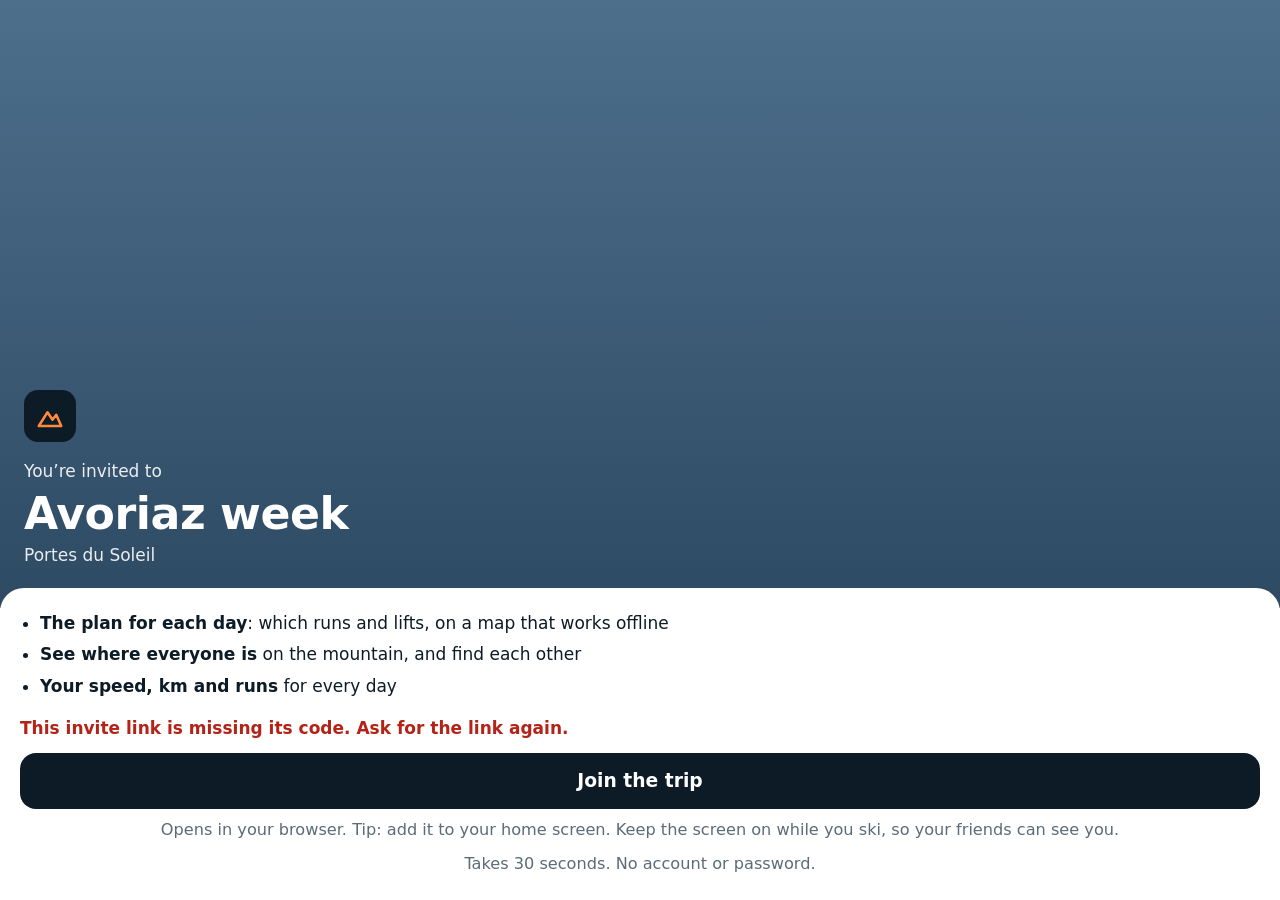
==== join.html @ c1f0bc09 "Group: invite link, join flow, friends on the map, meeting point - Organizer starts the trip from th" ====
<!doctype html>
<html lang="en">
<head>
<meta charset="utf-8">
<meta name="viewport" content="width=device-width, initial-scale=1, viewport-fit=cover">
<title>Join the trip · Ski Nav</title>
<meta name="description" content="You're invited to a ski trip on Ski Nav: the plan for every day and where everyone is on the mountain.">
<meta property="og:title" content="Join our ski trip on Ski Nav">
<meta property="og:description" content="The plan for every day, and where everyone is on the mountain.">
<meta name="theme-color" content="#2e4a63">
<style>
:root{--bg:#eef2f5;--panel:#fff;--ink:#0d1b26;--muted:#5b6b78;--line:#d5dde3;--accent:#0a6cff}
@media (prefers-color-scheme:dark){:root{--bg:#0b1218;--panel:#131d26;--ink:#eaf1f6;--muted:#9fb0bd;--line:#26333f}}
*{box-sizing:border-box}
html,body{margin:0;height:100%;background:var(--bg);color:var(--ink);font:17px/1.4 -apple-system,BlinkMacSystemFont,"Segoe UI",Roboto,system-ui,sans-serif}
body{display:flex;flex-direction:column;min-height:100dvh}
.hero{flex:1;min-height:42dvh;background:linear-gradient(#4d6f8c,#2e4a63);color:#fff;padding:calc(48px + env(safe-area-inset-top,0px)) 24px 40px;display:flex;flex-direction:column;justify-content:flex-end;gap:8px}
.logo{width:52px;height:52px;border-radius:14px;background:#0d1b26;display:flex;align-items:center;justify-content:center;margin-bottom:10px}
.inv{font-size:1rem;opacity:.9}
h1{margin:0;font-size:2.6rem;line-height:1;font-weight:800;letter-spacing:-.01em}
.dates{font-size:1rem;opacity:.9}
.sheet{background:var(--panel);border-radius:24px 24px 0 0;margin-top:-20px;padding:24px 20px calc(24px + env(safe-area-inset-bottom,0px));display:flex;flex-direction:column;gap:12px;position:relative}
ul{margin:0 0 6px;padding-left:20px;display:grid;gap:8px}
.btn{display:flex;align-items:center;justify-content:center;min-height:56px;border-radius:16px;font-size:1.1rem;font-weight:700;text-decoration:none;border:0;width:100%;cursor:pointer;font-family:inherit}
.primary{background:var(--ink);color:var(--panel)}
.ghost{background:transparent;color:var(--ink);border:1px solid var(--line)}
.note{margin:0;color:var(--muted);font-size:.95rem;text-align:center}
.box{background:var(--bg);border-radius:16px;padding:14px 16px;font-size:.98rem;display:grid;gap:8px}
.box b{font-size:1rem}
.box ol{margin:0;padding-left:20px;display:grid;gap:4px}
.err{color:#b42318;font-weight:600;margin:0}
[hidden]{display:none!important}
</style>
</head>
<body>
<div class="hero">
  <span class="logo" aria-hidden="true"><svg width="30" height="30" viewBox="0 0 24 24" fill="none" stroke="#FF8A3D" stroke-width="2" stroke-linecap="round" stroke-linejoin="round"><path d="M3 20l7-11 4 6 3-4 4 9z"/></svg></span>
  <span class="inv" id="inv">You’re invited to</span>
  <h1 id="trip">Avoriaz week</h1>
  <span class="dates" id="dates">Portes du Soleil</span>
</div>
<div class="sheet">
  <ul>
    <li><b>The plan for each day</b>: which runs and lifts, on a map that works offline</li>
    <li><b>See where everyone is</b> on the mountain, and find each other</li>
    <li><b>Your speed, km and runs</b> for every day</li>
  </ul>
  <p class="err" id="err" hidden>This invite link is missing its code. Ask for the link again.</p>

  <!-- iPhone -->
  <div id="ios" hidden style="display:grid;gap:10px">
    <a class="btn primary" id="openApp" href="#">Open in the Ski Nav app</a>
    <button class="btn ghost" id="noApp" type="button">I don’t have the app yet</button>
    <div class="box" id="getApp" hidden>
      <b>Get the iPhone app (best: it keeps working with your phone in your pocket)</b>
      <ol>
        <li id="tfStep">Ask the organizer for the TestFlight invite.</li>
        <li>Install it, then come back to this message and tap the link again.</li>
      </ol>
      <a class="btn ghost" id="webIos" href="#">Use it in Safari for now</a>
    </div>
  </div>

  <!-- Android and everything else -->
  <div id="other" hidden style="display:grid;gap:10px">
    <a class="btn primary" id="webOther" href="#">Join the trip</a>
    <p class="note">Opens in your browser. Tip: add it to your home screen. Keep the screen on while you ski, so your friends can see you.</p>
  </div>

  <p class="note">Takes 30 seconds. No account or password.</p>
</div>
<script>
(function(){
  // Optional: link to the TestFlight public invite once the app is on TestFlight.
  var TESTFLIGHT_URL = '';
  // Optional: the group server, to show who invited you (same values as CONFIG.group in index.html).
  var GROUP = window.__GROUP_BACKEND || null;

  var q = new URLSearchParams(location.search);
  var code = (q.get('c') || q.get('join') || (location.hash.match(/c=([A-Za-z0-9-]+)/) || [])[1] || '').trim().toUpperCase();
  if (!/^[A-Z0-9-]{4,16}$/.test(code)) { document.getElementById('err').hidden = false; code = ''; }
  var web = 'index.html' + (code ? '?join=' + encodeURIComponent(code) : '');
  var ua = navigator.userAgent || '';
  var isIOS = /iPhone|iPad|iPod/.test(ua) || (navigator.platform === 'MacIntel' && navigator.maxTouchPoints > 1);

  if (isIOS) {
    document.getElementById('ios').hidden = false;
    document.getElementById('openApp').href = 'skinav://join?c=' + encodeURIComponent(code);
    document.getElementById('webIos').href = web;
    document.getElementById('noApp').onclick = function(){ document.getElementById('getApp').hidden = false; this.hidden = true; };
    if (TESTFLIGHT_URL) document.getElementById('tfStep').innerHTML = '<a href="' + TESTFLIGHT_URL + '">Get it on TestFlight</a> (install TestFlight from the App Store first if it asks).';
  } else {
    document.getElementById('other').hidden = false;
    document.getElementById('webOther').href = web;
  }

  if (GROUP && GROUP.url && code) {
    fetch(GROUP.url.replace(/\/$/, '') + '/rest/v1/rpc/trip_preview', {method:'POST', headers:{'apikey':GROUP.key,'Authorization':'Bearer '+GROUP.key,'Content-Type':'application/json'}, body: JSON.stringify({p_code: code})})
      .then(function(r){ return r.ok ? r.json() : null; })
      .then(function(p){
        if (!p) { document.getElementById('err').textContent = 'This invite link isn’t valid any more. Ask for a new one.'; document.getElementById('err').hidden = false; return; }
        document.getElementById('inv').textContent = (p.organizer || 'Your friend') + ' invited you to';
        document.getElementById('trip').textContent = p.name;
        if (p.starts_on) { var f = function(d){ return new Date(d + 'T12:00').toLocaleDateString('en-US', {weekday:'short', month:'short', day:'numeric'}); };
          document.getElementById('dates').textContent = f(p.starts_on) + ' to ' + f(p.ends_on) + ' · Portes du Soleil'; }
      }).catch(function(){});
  }
})();
</script>
</body>
</html>
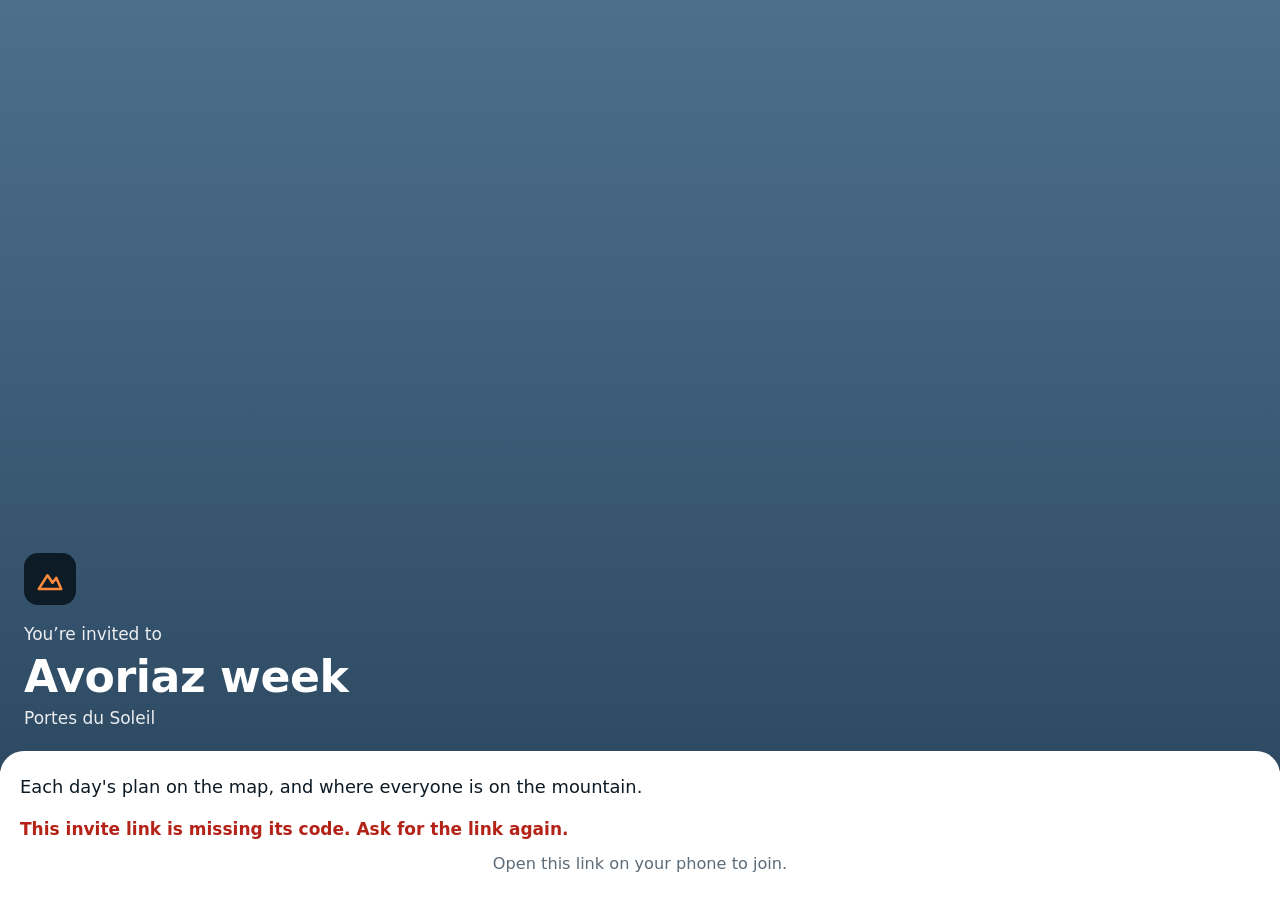
==== commit d0631ee9: "Invite page: one screen, two buttons on iPhone, one on Android Co-Authored-By: Claude Opus 5.5 <nore" ====
--- a/join.html
+++ b/join.html
@@ -24,6 +24,7 @@
 .btn{display:flex;align-items:center;justify-content:center;min-height:56px;border-radius:16px;font-size:1.1rem;font-weight:700;text-decoration:none;border:0;width:100%;cursor:pointer;font-family:inherit}
 .primary{background:var(--ink);color:var(--panel)}
 .ghost{background:transparent;color:var(--ink);border:1px solid var(--line)}
+.lead{margin:0 0 6px;font-size:1.05rem;line-height:1.4}
 .note{margin:0;color:var(--muted);font-size:.95rem;text-align:center}
 .box{background:var(--bg);border-radius:16px;padding:14px 16px;font-size:.98rem;display:grid;gap:8px}
 .box b{font-size:1rem}
@@ -40,58 +41,55 @@
   <span class="dates" id="dates">Portes du Soleil</span>
 </div>
 <div class="sheet">
-  <ul>
-    <li><b>The plan for each day</b>: which runs and lifts, on a map that works offline</li>
-    <li><b>See where everyone is</b> on the mountain, and find each other</li>
-    <li><b>Your speed, km and runs</b> for every day</li>
-  </ul>
+  <p class="lead">Each day's plan on the map, and where everyone is on the mountain.</p>
   <p class="err" id="err" hidden>This invite link is missing its code. Ask for the link again.</p>
 
-  <!-- iPhone -->
+  <!-- iPhone: open the app, or get it from TestFlight -->
   <div id="ios" hidden style="display:grid;gap:10px">
-    <a class="btn primary" id="openApp" href="#">Open in the Ski Nav app</a>
-    <button class="btn ghost" id="noApp" type="button">I don’t have the app yet</button>
-    <div class="box" id="getApp" hidden>
-      <b>Get the iPhone app (best: it keeps working with your phone in your pocket)</b>
-      <ol>
-        <li id="tfStep">Ask the organizer for the TestFlight invite.</li>
-        <li>Install it, then come back to this message and tap the link again.</li>
-      </ol>
-      <a class="btn ghost" id="webIos" href="#">Use it in Safari for now</a>
-    </div>
+    <a class="btn primary" id="openApp" href="#">Open in Ski Nav</a>
+    <a class="btn ghost" id="getIos" href="#">Get the app</a>
+    <p class="note">New? Get the app, then tap this invite link again.</p>
   </div>
 
-  <!-- Android and everything else -->
-  <div id="other" hidden style="display:grid;gap:10px">
-    <a class="btn primary" id="webOther" href="#">Join the trip</a>
-    <p class="note">Opens in your browser. Tip: add it to your home screen. Keep the screen on while you ski, so your friends can see you.</p>
+  <!-- Android: one button opens the app, or downloads it when it isn't installed -->
+  <div id="android" hidden style="display:grid;gap:10px">
+    <a class="btn primary" id="openAppA" href="#">Join with Ski Nav</a>
+    <p class="note">No app yet? This downloads it. Install, then tap this invite link again.</p>
   </div>
 
-  <p class="note">Takes 30 seconds. No account or password.</p>
+  <!-- computer -->
+  <div id="other" hidden>
+    <p class="note">Open this link on your phone to join.</p>
+  </div>
 </div>
 <script>
 (function(){
   // Optional: link to the TestFlight public invite once the app is on TestFlight.
-  var TESTFLIGHT_URL = '';
+  var TESTFLIGHT_URL = 'https://testflight.apple.com/join/kPyVvmk9';
+  var ANDROID_APK = 'https://github.com/alonmaltzov/ski-nav/releases/download/android/SkiNav.apk';
   // Optional: the group server, to show who invited you (same values as CONFIG.group in index.html).
-  var GROUP = window.__GROUP_BACKEND || null;
+  var GROUP = window.__GROUP_BACKEND || {"url": "https://aklgkbiehjxpeevuqump.supabase.co", "key": "eyJhbGciOiJIUzI1NiIsInR5cCI6IkpXVCJ9.eyJpc3MiOiJzdXBhYmFzZSIsInJlZiI6ImFrbGdrYmllaGp4cGVldnVxdW1wIiwicm9sZSI6ImFub24iLCJpYXQiOjE3OTE0NjcxNzMsImV4cCI6MjEwNzA0MzE3M30.0sJYp4uYnDoqFOECqNZmA8tnZUQFAz8YAPHktvx1HI0"};
 
   var q = new URLSearchParams(location.search);
   var code = (q.get('c') || q.get('join') || (location.hash.match(/c=([A-Za-z0-9-]+)/) || [])[1] || '').trim().toUpperCase();
   if (!/^[A-Z0-9-]{4,16}$/.test(code)) { document.getElementById('err').hidden = false; code = ''; }
   var web = 'index.html' + (code ? '?join=' + encodeURIComponent(code) : '');
   var ua = navigator.userAgent || '';
-  var isIOS = /iPhone|iPad|iPod/.test(ua) || (navigator.platform === 'MacIntel' && navigator.maxTouchPoints > 1);
+  // preview another phone's page: add &os=android or &os=ios to the link (for testing)
+  var force = (q.get('os') || '').toLowerCase();
+  if (force === 'android') ua = 'Android';
+  var isIOS = force === 'ios' || (force !== 'android' && (/iPhone|iPad|iPod/.test(ua) || (navigator.platform === 'MacIntel' && navigator.maxTouchPoints > 1)));
 
   if (isIOS) {
     document.getElementById('ios').hidden = false;
     document.getElementById('openApp').href = 'skinav://join?c=' + encodeURIComponent(code);
-    document.getElementById('webIos').href = web;
-    document.getElementById('noApp').onclick = function(){ document.getElementById('getApp').hidden = false; this.hidden = true; };
-    if (TESTFLIGHT_URL) document.getElementById('tfStep').innerHTML = '<a href="' + TESTFLIGHT_URL + '">Get it on TestFlight</a> (install TestFlight from the App Store first if it asks).';
+    document.getElementById('getIos').href = TESTFLIGHT_URL;
+  } else if (/Android/i.test(ua)) {
+    document.getElementById('android').hidden = false;
+    // Android intent link: opens Ski Nav when it's installed, otherwise downloads it
+    document.getElementById('openAppA').href = 'intent://join?c=' + encodeURIComponent(code) + '#Intent;scheme=skinav;package=com.alonmaltzov.skinav;S.browser_fallback_url=' + encodeURIComponent(ANDROID_APK) + ';end';
   } else {
     document.getElementById('other').hidden = false;
-    document.getElementById('webOther').href = web;
   }
 
   if (GROUP && GROUP.url && code) {
